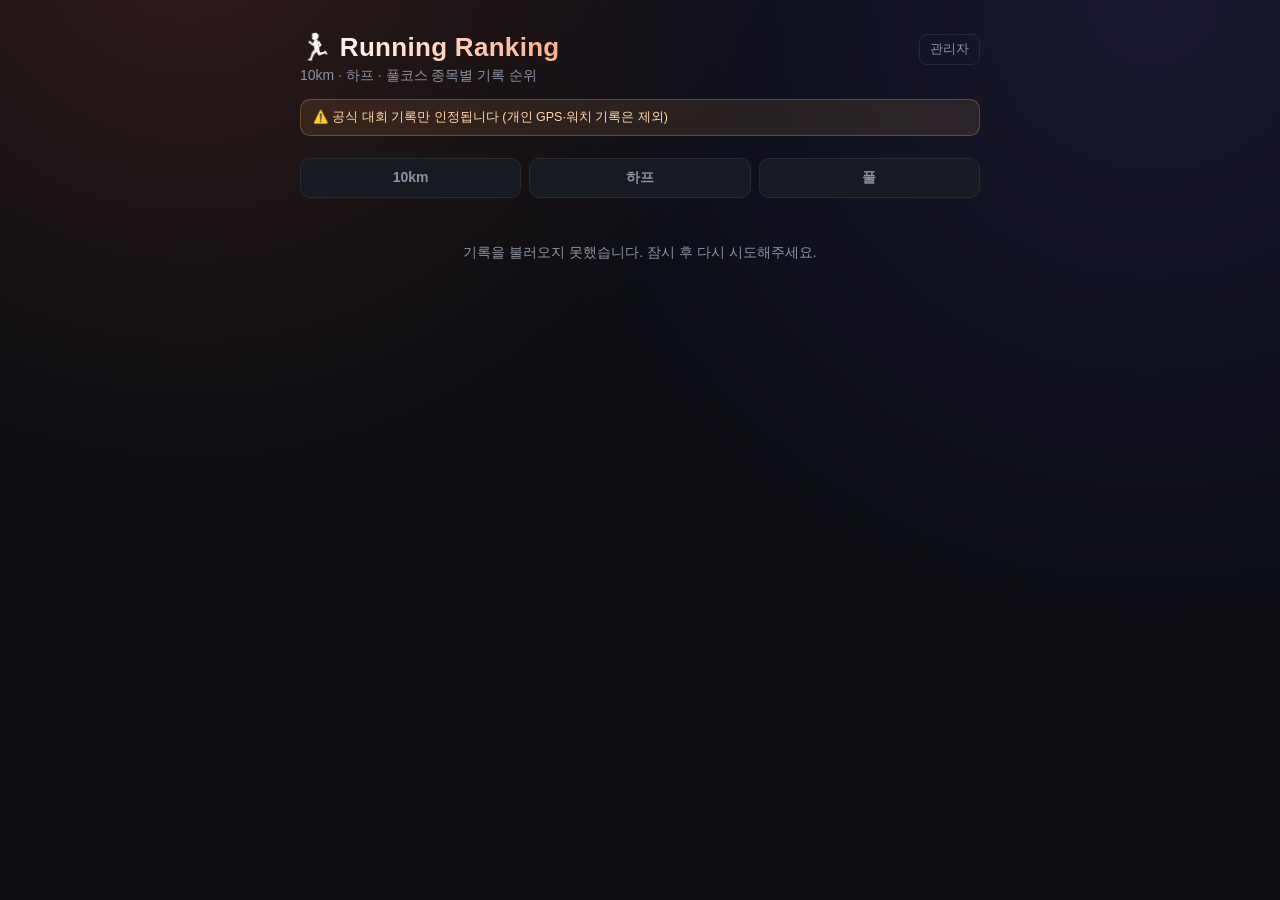
==== index.html @ 05c3b7bf "Add files via upload" ====
<!doctype html>
<html lang="ko">
<head>
<meta charset="UTF-8">
<meta name="viewport" content="width=device-width, initial-scale=1.0">
<title>Running Ranking</title>
<link rel="stylesheet" href="style.css">
</head>
<body>
<div class="wrap">
  <header>
    <div class="title-row">
      <h1>🏃 Running Ranking</h1>
      <a class="admin-link" href="admin.html">관리자</a>
    </div>
    <p class="sub">10km · 하프 · 풀코스 종목별 기록 순위</p>
    <div class="notice">⚠️ 공식 대회 기록만 인정됩니다 (개인 GPS·워치 기록은 제외)</div>
  </header>

  <div class="tabs" id="tabs"></div>
  <div class="list" id="list"></div>
</div>

<script src="config.js"></script>
<script src="theme.js"></script>
<script>
  const EVENTS = Object.keys(DISTANCES_KM);
  const tabsEl = document.getElementById("tabs");
  const listEl = document.getElementById("list");
  let RECORDS = { "10km": [], "하프": [], "풀": [] };
  let currentEvent = EVENTS[0];

  function timeToSeconds(t) {
    const parts = String(t).split(":").map(Number);
    while (parts.length < 3) parts.unshift(0);
    const [h, m, s] = parts;
    return h * 3600 + m * 60 + s;
  }

  function formatPace(totalSeconds, distanceKm) {
    const secPerKm = totalSeconds / distanceKm;
    const m = Math.floor(secPerKm / 60);
    const s = Math.round(secPerKm % 60);
    return `${m}:${String(s).padStart(2, "0")}/km`;
  }

  const RANK_DECOR = {
    1: { badge: "👑" },
    2: { badge: "🥈" },
    3: { badge: "🥉" },
  };

  function render(event) {
    currentEvent = event;
    tabsEl.querySelectorAll(".tab").forEach(el => {
      el.classList.toggle("active", el.dataset.event === event);
    });

    const distanceKm = DISTANCES_KM[event];
    const records = [...(RECORDS[event] || [])].sort(
      (a, b) => timeToSeconds(a.time) - timeToSeconds(b.time)
    );

    if (records.length === 0) {
      listEl.innerHTML = '<div class="empty">아직 등록된 기록이 없습니다.</div>';
      return;
    }

    listEl.innerHTML = records.map((r, i) => {
      const rank = i + 1;
      const seconds = timeToSeconds(r.time);
      const pace = formatPace(seconds, distanceKm);
      const icon = r.icon || DEFAULT_ICON;
      const meta = [r.race, r.date].filter(Boolean).join(" · ");
      const decor = RANK_DECOR[rank];
      const topClass = rank <= 3 ? ` top top${rank}` : "";
      const photoUrl = r.photo && /^https?:\/\//.test(r.photo) ? r.photo : "";
      const photoVar = photoUrl ? `url('${photoUrl.replace(/'/g, "%27")}')` : "none";
      const photoPosX = photoUrl && r.photoPosition !== "" && !isNaN(r.photoPosition) ? `${r.photoPosition}%` : "100%";
      const photoPosY = photoUrl && r.photoPositionY !== "" && !isNaN(r.photoPositionY) ? `${r.photoPositionY}%` : "50%";

      return `
        <div class="row${topClass}" style="--row-photo:${photoVar}; --row-photo-pos-x:${photoPosX}; --row-photo-pos-y:${photoPosY}">
          <div class="rank-badge">${decor ? decor.badge : rank}</div>
          <div class="who">
            <div class="name">${r.name}</div>
            <div class="meta">${icon} ${meta || "기록"}</div>
          </div>
          <div class="score">
            <div class="time">${r.time}</div>
            <div class="pace">${pace}</div>
          </div>
        </div>
      `;
    }).join("");
  }

  tabsEl.innerHTML = EVENTS.map(
    e => `<div class="tab" data-event="${e}">${e}</div>`
  ).join("");

  tabsEl.querySelectorAll(".tab").forEach(el => {
    el.addEventListener("click", () => render(el.dataset.event));
  });

  async function loadRecords() {
    if (!API_URL || API_URL.includes("PASTE_YOUR_WEB_APP_URL_HERE")) {
      listEl.innerHTML = '<div class="empty">config.js에 API_URL이 아직 설정되지 않았습니다.</div>';
      return;
    }
    listEl.innerHTML = '<div class="empty">불러오는 중…</div>';
    try {
      const res = await fetch(API_URL);
      const data = await res.json();
      if (!data.ok) throw new Error(data.error || "load_failed");

      RECORDS = { "10km": [], "하프": [], "풀": [] };
      data.records.forEach(r => {
        if (!RECORDS[r.event]) RECORDS[r.event] = [];
        RECORDS[r.event].push(r);
      });

      // 기록이 가장 많이 등록된 종목을 먼저 보여줍니다.
      const busiestEvent = EVENTS.reduce((best, e) =>
        RECORDS[e].length > RECORDS[best].length ? e : best
      , EVENTS[0]);

      render(busiestEvent);
    } catch (err) {
      listEl.innerHTML = '<div class="empty">기록을 불러오지 못했습니다. 잠시 후 다시 시도해주세요.</div>';
    }
  }

  loadRecords();
</script>
</body>
</html>
---- style.css ----
:root {
  --bg: #0b0d12;
  --card: #171a21;
  --border: #262a33;
  --text: #eaecef;
  --muted: #8b92a3;
  --accent: #ff6b3d;
  --gold: #ffd166;
  --gold-deep: #b8860b;
  --silver: #d7dee8;
  --silver-deep: #8a93a3;
  --bronze: #e0a06a;
  --bronze-deep: #9c5a2e;
}

* { box-sizing: border-box; }

body {
  margin: 0;
  font-family: -apple-system, BlinkMacSystemFont, "Pretendard", "Apple SD Gothic Neo", sans-serif;
  background:
    radial-gradient(circle at 15% -10%, rgba(255, 107, 61, 0.15), transparent 40%),
    radial-gradient(circle at 90% 0%, rgba(120, 100, 255, 0.12), transparent 45%),
    var(--bg);
  color: var(--text);
  min-height: 100vh;
}

.wrap {
  max-width: 720px;
  margin: 0 auto;
  padding: 32px 20px 80px;
}

.title-row {
  display: flex;
  align-items: center;
  justify-content: space-between;
  gap: 12px;
}

header h1 {
  font-size: 26px;
  margin: 0 0 4px;
  letter-spacing: 0.3px;
  background: linear-gradient(90deg, #ffffff, #ffb08a);
  -webkit-background-clip: text;
  background-clip: text;
  -webkit-text-fill-color: transparent;
  width: fit-content;
}

.admin-link {
  font-size: 12.5px;
  color: var(--muted);
  text-decoration: none;
  border: 1px solid var(--border);
  border-radius: 8px;
  padding: 6px 10px;
  white-space: nowrap;
}

.admin-link:hover { color: var(--text); }

header .sub {
  margin: 0 0 14px;
  color: var(--muted);
  font-size: 14px;
}

.notice {
  font-size: 12.5px;
  color: #ffd8a8;
  background: rgba(255, 176, 92, 0.1);
  border: 1px solid rgba(255, 176, 92, 0.28);
  border-radius: 10px;
  padding: 9px 12px;
  margin-bottom: 22px;
}

.tabs {
  display: flex;
  gap: 8px;
  margin-bottom: 22px;
}

.tab {
  flex: 1;
  padding: 10px 0;
  text-align: center;
  border-radius: 10px;
  background: var(--card);
  border: 1px solid var(--border);
  color: var(--muted);
  font-size: 14px;
  font-weight: 600;
  cursor: pointer;
  transition: transform 0.15s ease;
}

.tab:hover { transform: translateY(-1px); }

.tab.active {
  background: linear-gradient(135deg, var(--accent), #ff9364);
  color: #1a1005;
  border-color: transparent;
  box-shadow: 0 6px 18px rgba(255, 107, 61, 0.35);
}

.list {
  display: flex;
  flex-direction: column;
  gap: 10px;
}

.row {
  position: relative;
  overflow: hidden;
  display: grid;
  grid-template-columns: 40px 1fr auto;
  align-items: center;
  gap: 12px;
  border: 1px solid var(--border);
  border-radius: 14px;
  padding: 14px 16px 14px 20px;
  background:
    linear-gradient(90deg, var(--card) 38%, rgba(23, 26, 33, 0.55) 75%, rgba(23, 26, 33, 0.2) 100%),
    var(--row-photo, none) var(--row-photo-pos-x, 100%) var(--row-photo-pos-y, 50%) / cover no-repeat,
    var(--card);
}

.rank-badge {
  font-weight: 700;
  font-size: 15px;
  color: var(--muted);
  text-align: center;
}

.who .name {
  font-size: 15px;
  font-weight: 600;
}

.who .meta {
  font-size: 12px;
  color: var(--muted);
  margin-top: 2px;
}

.score {
  text-align: right;
}

.score .time {
  font-variant-numeric: tabular-nums;
  font-size: 17px;
  font-weight: 700;
}

.score .pace {
  font-variant-numeric: tabular-nums;
  font-size: 11.5px;
  color: var(--muted);
  margin-top: 2px;
}

/* ---- Top 3 flair ---- */

.row.top {
  grid-template-columns: 52px 1fr auto;
  padding: 18px 20px 18px 24px;
  border-width: 1.5px;
}

.row.top .rank-badge {
  font-size: 26px;
  filter: drop-shadow(0 2px 6px rgba(0, 0, 0, 0.4));
}

.row.top .who .name {
  font-size: 17.5px;
  font-weight: 800;
}

.row.top .score .time {
  font-size: 19px;
}

.row.top1 {
  background:
    linear-gradient(120deg, rgba(255, 209, 102, 0.22), rgba(23, 26, 33, 0.55) 45%, rgba(23, 26, 33, 0.88) 72%),
    var(--row-photo, none) var(--row-photo-pos-x, 100%) var(--row-photo-pos-y, 50%) / cover no-repeat,
    var(--card);
  border-color: var(--gold-deep);
  box-shadow: 0 8px 28px rgba(255, 209, 102, 0.18), inset 0 0 0 1px rgba(255, 209, 102, 0.12);
}

.row.top::after {
  content: "";
  position: absolute;
  inset: 0;
  background: linear-gradient(115deg, transparent 40%, rgba(255, 255, 255, 0.12) 50%, transparent 60%);
  background-size: 220% 100%;
  animation: shimmer 3.2s ease-in-out infinite;
  pointer-events: none;
}

.row.top2::after { animation-delay: 0.3s; }
.row.top3::after { animation-delay: 0.6s; }

@keyframes shimmer {
  0% { background-position: 140% 0; }
  60%, 100% { background-position: -40% 0; }
}

.row.top1 .name { color: var(--gold); }

.row.top2 {
  background:
    linear-gradient(120deg, rgba(215, 222, 232, 0.18), rgba(23, 26, 33, 0.55) 45%, rgba(23, 26, 33, 0.88) 72%),
    var(--row-photo, none) var(--row-photo-pos-x, 100%) var(--row-photo-pos-y, 50%) / cover no-repeat,
    var(--card);
  border-color: var(--silver-deep);
  box-shadow: 0 6px 20px rgba(215, 222, 232, 0.1);
}

.row.top2 .name { color: var(--silver); }

.row.top3 {
  background:
    linear-gradient(120deg, rgba(224, 160, 106, 0.2), rgba(23, 26, 33, 0.55) 45%, rgba(23, 26, 33, 0.88) 72%),
    var(--row-photo, none) var(--row-photo-pos-x, 100%) var(--row-photo-pos-y, 50%) / cover no-repeat,
    var(--card);
  border-color: var(--bronze-deep);
  box-shadow: 0 6px 20px rgba(224, 160, 106, 0.12);
}

.row.top3 .name { color: var(--bronze); }

.empty {
  color: var(--muted);
  font-size: 14px;
  padding: 24px 0;
  text-align: center;
}

/* ---- Admin page ---- */

.panel {
  background: var(--card);
  border: 1px solid var(--border);
  border-radius: 14px;
  padding: 20px;
}

.form {
  display: flex;
  flex-direction: column;
  gap: 14px;
  margin-bottom: 28px;
}

.field {
  display: flex;
  flex-direction: column;
  gap: 6px;
  font-size: 13px;
  color: var(--muted);
}

.field input,
.field select {
  background: #0f1218;
  border: 1px solid var(--border);
  border-radius: 8px;
  padding: 10px 12px;
  color: var(--text);
  font-size: 14px;
  font-family: inherit;
}

.field input:focus,
.field select:focus {
  outline: none;
  border-color: var(--accent);
}

.btn {
  background: linear-gradient(135deg, var(--accent), #ff9364);
  color: #1a1005;
  border: none;
  border-radius: 10px;
  padding: 11px 16px;
  font-size: 14px;
  font-weight: 700;
  cursor: pointer;
}

.btn:hover { filter: brightness(1.05); }

.error {
  color: #ff8a8a;
  font-size: 12.5px;
  min-height: 16px;
}

.section-title {
  font-size: 15px;
  color: var(--muted);
  margin: 0 0 12px;
}

.admin-row {
  grid-template-columns: 1fr auto auto;
}

.admin-row .tag {
  font-size: 11px;
  color: var(--muted);
  border: 1px solid var(--border);
  border-radius: 6px;
  padding: 1px 6px;
  margin-left: 6px;
  font-weight: 500;
}

.btn-del {
  background: transparent;
  border: 1px solid rgba(255, 138, 138, 0.35);
  color: #ff8a8a;
  border-radius: 8px;
  padding: 8px 12px;
  font-size: 12.5px;
  cursor: pointer;
}

.btn-del:hover { background: rgba(255, 138, 138, 0.1); }

.btn-edit {
  background: transparent;
  border: 1px solid var(--border);
  color: var(--muted);
  border-radius: 8px;
  padding: 8px 12px;
  font-size: 12.5px;
  cursor: pointer;
}

.btn-edit:hover { color: var(--text); border-color: var(--accent); }

.admin-row-actions {
  display: flex;
  gap: 6px;
}

.hint {
  font-size: 11.5px;
  color: var(--muted);
  margin: -6px 0 2px;
}

.hint code {
  background: #0f1218;
  border: 1px solid var(--border);
  border-radius: 4px;
  padding: 1px 5px;
  font-size: 11px;
}

.picker-row {
  display: flex;
  flex-wrap: wrap;
  gap: 6px;
}

.icon-btn {
  width: 34px;
  height: 34px;
  display: flex;
  align-items: center;
  justify-content: center;
  font-size: 16px;
  background: #0f1218;
  border: 1px solid var(--border);
  border-radius: 8px;
  cursor: pointer;
}

.icon-btn:hover { border-color: var(--accent); }
.icon-btn.selected { border-color: var(--accent); box-shadow: 0 0 0 1px var(--accent); }

.photo-upload input[type="file"] {
  background: #0f1218;
  border: 1px solid var(--border);
  border-radius: 8px;
  padding: 9px 10px;
  color: var(--muted);
  font-size: 13px;
  font-family: inherit;
}

.photo-preview-wrap {
  display: flex;
  flex-direction: column;
  gap: 8px;
  margin-top: 6px;
}

.crop-stage {
  position: relative;
  width: 100%;
  max-width: 420px;
  height: 84px;
  overflow: hidden;
  border-radius: 10px;
  border: 1px solid var(--border);
  background: var(--card);
  cursor: grab;
  touch-action: none;
}

.crop-stage.dragging { cursor: grabbing; }

.crop-stage img {
  position: absolute;
  top: 0;
  left: 0;
  user-select: none;
  -webkit-user-drag: none;
  pointer-events: none;
}

.crop-fade {
  position: absolute;
  inset: 0;
  pointer-events: none;
  background: linear-gradient(90deg, var(--card) 38%, rgba(23, 26, 33, 0.55) 75%, rgba(23, 26, 33, 0.2) 100%);
}

.photo-preset-btn {
  width: 56px;
  height: 36px;
  padding: 0;
  border-radius: 6px;
  border: 1px solid var(--border);
  overflow: hidden;
  cursor: pointer;
  background: #0f1218;
}

.photo-preset-btn:hover { border-color: var(--accent); }

.photo-preset-btn img {
  width: 100%;
  height: 100%;
  object-fit: cover;
  display: block;
}

.form-row {
  display: flex;
  gap: 14px;
}

.form-row .field { flex: 1; }

.form-actions {
  display: flex;
  gap: 10px;
}

.btn-secondary {
  background: transparent;
  border: 1px solid var(--border);
  color: var(--muted);
  border-radius: 10px;
  padding: 11px 16px;
  font-size: 14px;
  cursor: pointer;
}

.btn-secondary:hover { color: var(--text); }
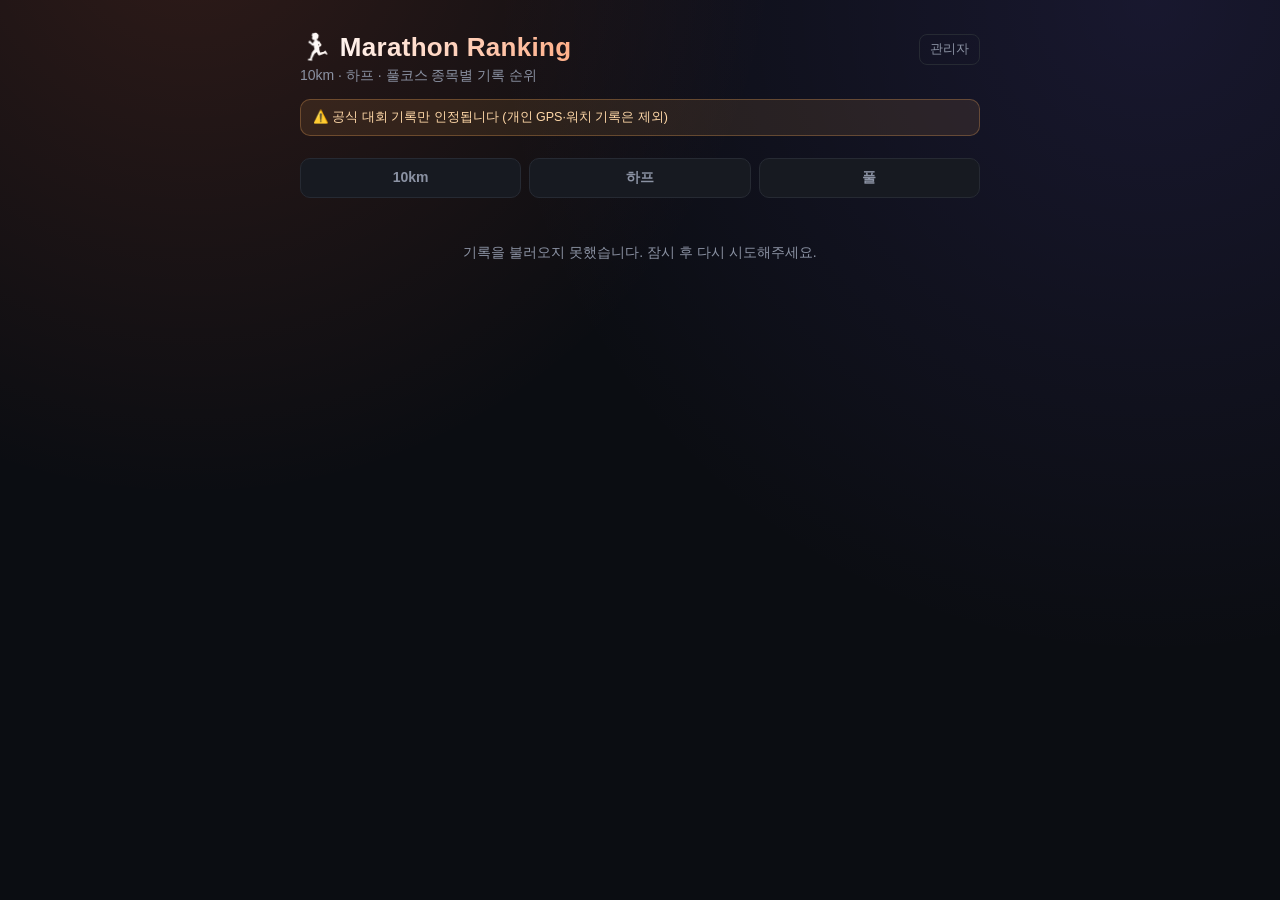
==== commit 74970625: "Update index.html" ====
--- a/index.html
+++ b/index.html
@@ -3,14 +3,14 @@
 <head>
 <meta charset="UTF-8">
 <meta name="viewport" content="width=device-width, initial-scale=1.0">
-<title>Running Ranking</title>
+<title>Marathon Ranking</title>
 <link rel="stylesheet" href="style.css">
 </head>
 <body>
 <div class="wrap">
   <header>
     <div class="title-row">
-      <h1>🏃 Running Ranking</h1>
+      <h1>🏃 Marathon Ranking</h1>
       <a class="admin-link" href="admin.html">관리자</a>
     </div>
     <p class="sub">10km · 하프 · 풀코스 종목별 기록 순위</p>
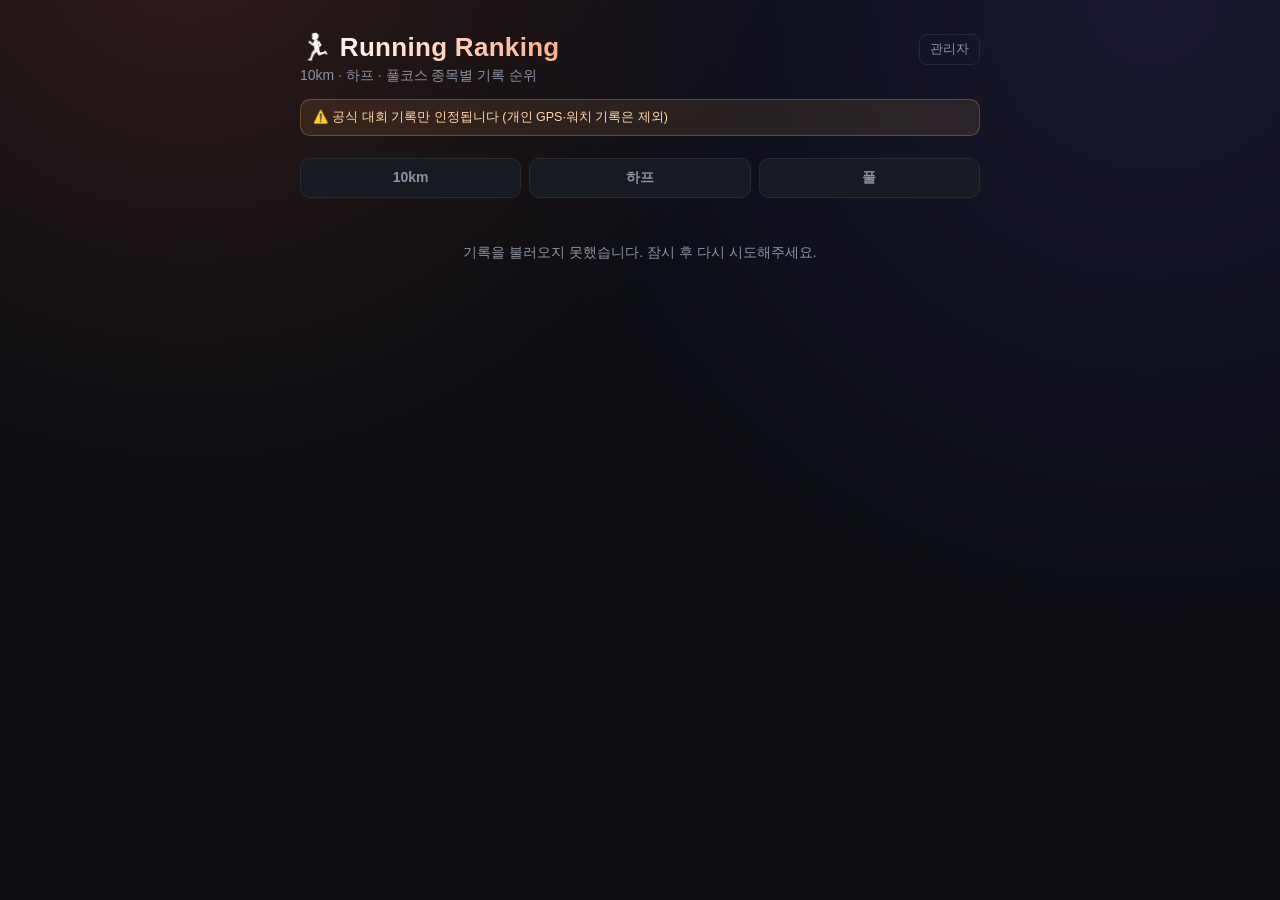
==== commit ede2cc9d: "Add files via upload" ====
--- a/index.html
+++ b/index.html
@@ -3,14 +3,14 @@
 <head>
 <meta charset="UTF-8">
 <meta name="viewport" content="width=device-width, initial-scale=1.0">
-<title>Marathon Ranking</title>
+<title>Running Ranking</title>
 <link rel="stylesheet" href="style.css">
 </head>
 <body>
 <div class="wrap">
   <header>
     <div class="title-row">
-      <h1>🏃 Marathon Ranking</h1>
+      <h1>🏃 Running Ranking</h1>
       <a class="admin-link" href="admin.html">관리자</a>
     </div>
     <p class="sub">10km · 하프 · 풀코스 종목별 기록 순위</p>
@@ -29,6 +29,10 @@
   const listEl = document.getElementById("list");
   let RECORDS = { "10km": [], "하프": [], "풀": [] };
   let currentEvent = EVENTS[0];
+  let hasUserSelectedEvent = false;
+
+  // 두 번째 방문부터는 직전 랭킹을 즉시 띄우기 위한 브라우저 캐시입니다.
+  const LOCAL_CACHE_KEY = "running-ranking-records-v2";
 
   function timeToSeconds(t) {
     const parts = String(t).split(":").map(Number);
@@ -44,11 +48,33 @@
     return `${m}:${String(s).padStart(2, "0")}/km`;
   }
 
+  function escapeHtml(value) {
+    return String(value ?? "")
+      .replace(/&/g, "&amp;")
+      .replace(/</g, "&lt;")
+      .replace(/>/g, "&gt;")
+      .replace(/"/g, "&quot;")
+      .replace(/'/g, "&#039;");
+  }
+
   const RANK_DECOR = {
-    1: { badge: "👑" },
+    1: { badge: "🥇" },
     2: { badge: "🥈" },
     3: { badge: "🥉" },
   };
+
+  function renderTabs() {
+    tabsEl.innerHTML = EVENTS.map(
+      e => `<div class="tab" data-event="${e}">${e}</div>`
+    ).join("");
+
+    tabsEl.querySelectorAll(".tab").forEach(el => {
+      el.addEventListener("click", () => {
+        hasUserSelectedEvent = true;
+        render(el.dataset.event);
+      });
+    });
+  }
 
   function render(event) {
     currentEvent = event;
@@ -70,24 +96,30 @@
       const rank = i + 1;
       const seconds = timeToSeconds(r.time);
       const pace = formatPace(seconds, distanceKm);
-      const icon = r.icon || DEFAULT_ICON;
-      const meta = [r.race, r.date].filter(Boolean).join(" · ");
-      const decor = RANK_DECOR[rank];
+      const icon = escapeHtml(r.icon || DEFAULT_ICON);
+      const meta = [r.race, r.date].filter(Boolean).map(escapeHtml).join(" · ");
       const topClass = rank <= 3 ? ` top top${rank}` : "";
+      const badge = RANK_DECOR[rank] ? RANK_DECOR[rank].badge : rank;
       const photoUrl = r.photo && /^https?:\/\//.test(r.photo) ? r.photo : "";
       const photoVar = photoUrl ? `url('${photoUrl.replace(/'/g, "%27")}')` : "none";
       const photoPosX = photoUrl && r.photoPosition !== "" && !isNaN(r.photoPosition) ? `${r.photoPosition}%` : "100%";
       const photoPosY = photoUrl && r.photoPositionY !== "" && !isNaN(r.photoPositionY) ? `${r.photoPositionY}%` : "50%";
 
+      const newUntilMs = r.newUntil ? Date.parse(r.newUntil) : NaN;
+      const isNew = Number.isFinite(newUntilMs) && Date.now() < newUntilMs;
+      const newBadge = isNew
+        ? '<span class="new-badge" title="최근 기록 갱신">NEW</span>'
+        : "";
+
       return `
         <div class="row${topClass}" style="--row-photo:${photoVar}; --row-photo-pos-x:${photoPosX}; --row-photo-pos-y:${photoPosY}">
-          <div class="rank-badge">${decor ? decor.badge : rank}</div>
+          <div class="rank-badge">${badge}</div>
           <div class="who">
-            <div class="name">${r.name}</div>
+            <div class="name">${escapeHtml(r.name)}${newBadge}</div>
             <div class="meta">${icon} ${meta || "기록"}</div>
           </div>
           <div class="score">
-            <div class="time">${r.time}</div>
+            <div class="time">${escapeHtml(r.time)}</div>
             <div class="pace">${pace}</div>
           </div>
         </div>
@@ -95,43 +127,89 @@
     }).join("");
   }
 
-  tabsEl.innerHTML = EVENTS.map(
-    e => `<div class="tab" data-event="${e}">${e}</div>`
-  ).join("");
-
-  tabsEl.querySelectorAll(".tab").forEach(el => {
-    el.addEventListener("click", () => render(el.dataset.event));
-  });
-
-  async function loadRecords() {
+  function groupRecords(records) {
+    const grouped = { "10km": [], "하프": [], "풀": [] };
+    (records || []).forEach(r => {
+      if (!grouped[r.event]) grouped[r.event] = [];
+      grouped[r.event].push(r);
+    });
+    return grouped;
+  }
+
+  function getBusiestEvent() {
+    return EVENTS.reduce((best, e) =>
+      RECORDS[e].length > RECORDS[best].length ? e : best
+    , EVENTS[0]);
+  }
+
+  function readLocalCache() {
+    try {
+      const raw = localStorage.getItem(LOCAL_CACHE_KEY);
+      if (!raw) return null;
+      const parsed = JSON.parse(raw);
+      return Array.isArray(parsed.records) ? parsed.records : null;
+    } catch {
+      return null;
+    }
+  }
+
+  function writeLocalCache(records) {
+    try {
+      localStorage.setItem(LOCAL_CACHE_KEY, JSON.stringify({
+        savedAt: Date.now(),
+        records
+      }));
+    } catch {
+      // 브라우저 저장 공간이 막혀 있어도 사이트 자체는 정상 동작합니다.
+    }
+  }
+
+  function applyRecords(records, { keepCurrentEvent = false } = {}) {
+    RECORDS = groupRecords(records);
+    const eventToRender = keepCurrentEvent && EVENTS.includes(currentEvent)
+      ? currentEvent
+      : getBusiestEvent();
+    render(eventToRender);
+  }
+
+  async function loadRecords({ hasCachedScreen = false } = {}) {
     if (!API_URL || API_URL.includes("PASTE_YOUR_WEB_APP_URL_HERE")) {
       listEl.innerHTML = '<div class="empty">config.js에 API_URL이 아직 설정되지 않았습니다.</div>';
       return;
     }
-    listEl.innerHTML = '<div class="empty">불러오는 중…</div>';
+
+    if (!hasCachedScreen) {
+      listEl.innerHTML = '<div class="empty">불러오는 중…</div>';
+    }
+
     try {
-      const res = await fetch(API_URL);
+      // 뒤에서는 항상 최신 API 응답을 확인합니다.
+      const res = await fetch(API_URL, { cache: "no-store" });
       const data = await res.json();
       if (!data.ok) throw new Error(data.error || "load_failed");
 
-      RECORDS = { "10km": [], "하프": [], "풀": [] };
-      data.records.forEach(r => {
-        if (!RECORDS[r.event]) RECORDS[r.event] = [];
-        RECORDS[r.event].push(r);
+      writeLocalCache(data.records);
+      applyRecords(data.records, {
+        keepCurrentEvent: hasUserSelectedEvent
       });
-
-      // 기록이 가장 많이 등록된 종목을 먼저 보여줍니다.
-      const busiestEvent = EVENTS.reduce((best, e) =>
-        RECORDS[e].length > RECORDS[best].length ? e : best
-      , EVENTS[0]);
-
-      render(busiestEvent);
     } catch (err) {
-      listEl.innerHTML = '<div class="empty">기록을 불러오지 못했습니다. 잠시 후 다시 시도해주세요.</div>';
-    }
-  }
-
-  loadRecords();
+      // 직전 랭킹이 이미 화면에 있다면 네트워크 오류가 나도 그 화면을 유지합니다.
+      if (!hasCachedScreen) {
+        listEl.innerHTML = '<div class="empty">기록을 불러오지 못했습니다. 잠시 후 다시 시도해주세요.</div>';
+      }
+    }
+  }
+
+  renderTabs();
+
+  // 이전에 방문한 브라우저라면 직전 랭킹을 먼저 즉시 표시합니다.
+  const cachedRecords = readLocalCache();
+  if (cachedRecords) {
+    applyRecords(cachedRecords);
+  }
+
+  // 동시에 서버의 최신 기록을 뒤에서 가져와 화면과 브라우저 캐시를 갱신합니다.
+  loadRecords({ hasCachedScreen: !!cachedRecords });
 </script>
 </body>
 </html>
--- a/style.css
+++ b/style.css
@@ -480,3 +480,56 @@
 }
 
 .btn-secondary:hover { color: var(--text); }
+
+/* ---- Recent PB / record update badge ---- */
+
+.new-badge {
+  display: inline-block;
+  margin-left: 7px;
+  padding: 2px 6px;
+  border: 1px solid rgba(255, 209, 102, 0.55);
+  border-radius: 6px;
+  background: linear-gradient(
+    110deg,
+    #ff6b3d 0%,
+    #ff9364 30%,
+    #ffd166 50%,
+    #ff9364 70%,
+    #ff6b3d 100%
+  );
+  background-size: 220% 100%;
+  color: #fff7d6;
+  font-size: 9px;
+  font-weight: 800;
+  line-height: 1.2;
+  letter-spacing: 0.6px;
+  vertical-align: 2px;
+  box-shadow:
+    0 0 6px rgba(255, 107, 61, 0.28),
+    0 0 10px rgba(255, 209, 102, 0.16);
+  animation:
+    newBadgeShimmer 1.8s linear infinite,
+    newBadgeGlow 1.4s ease-in-out infinite alternate;
+}
+
+@keyframes newBadgeShimmer {
+  from { background-position: 120% 0; }
+  to   { background-position: -120% 0; }
+}
+
+@keyframes newBadgeGlow {
+  from {
+    box-shadow: 0 0 4px rgba(255, 107, 61, 0.22);
+  }
+  to {
+    box-shadow:
+      0 0 8px rgba(255, 107, 61, 0.55),
+      0 0 13px rgba(255, 209, 102, 0.24);
+  }
+}
+
+@media (prefers-reduced-motion: reduce) {
+  .new-badge {
+    animation: none;
+  }
+}
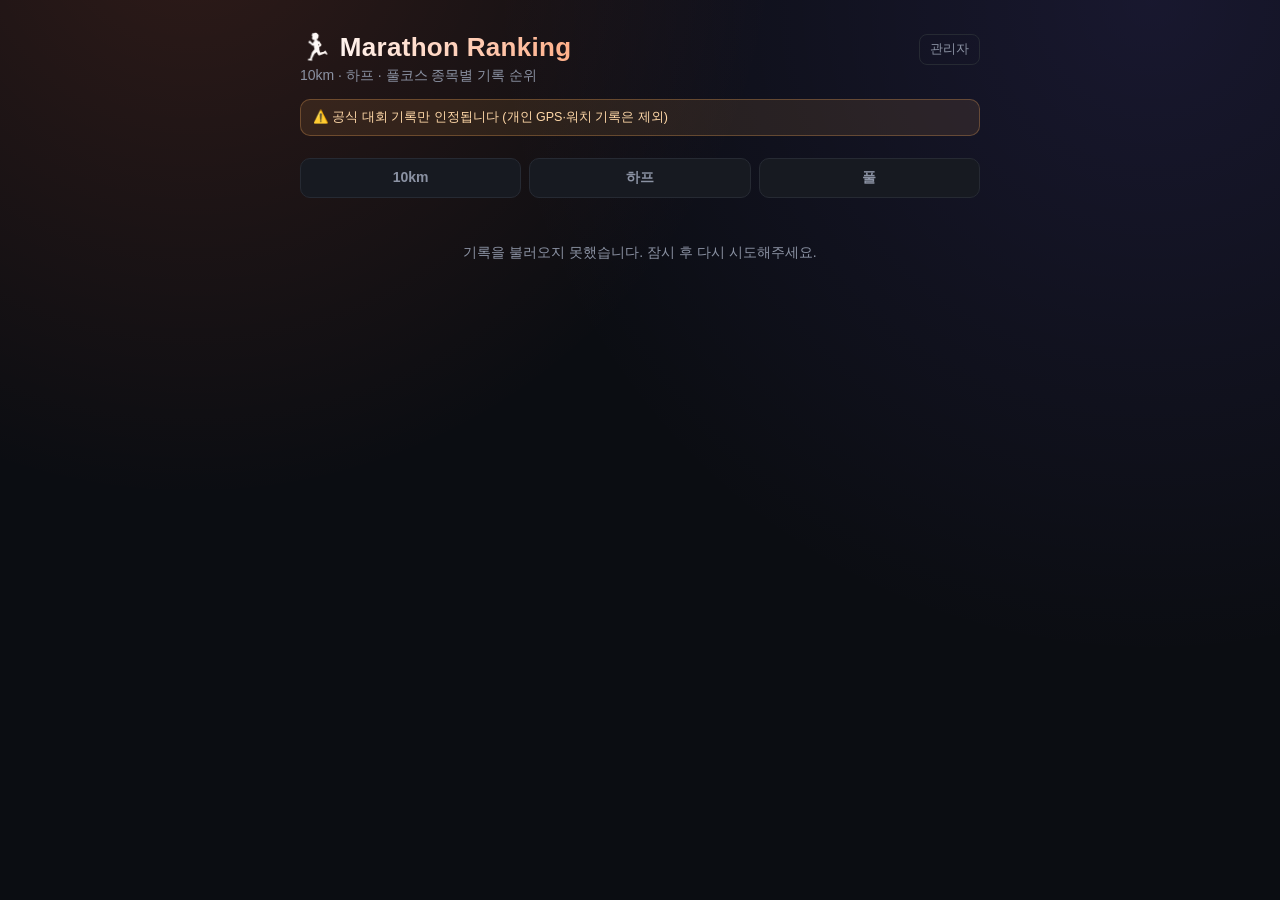
==== commit 06eab627: "Update index.html" ====
--- a/index.html
+++ b/index.html
@@ -3,14 +3,14 @@
 <head>
 <meta charset="UTF-8">
 <meta name="viewport" content="width=device-width, initial-scale=1.0">
-<title>Running Ranking</title>
+<title>Marathon Ranking</title>
 <link rel="stylesheet" href="style.css">
 </head>
 <body>
 <div class="wrap">
   <header>
     <div class="title-row">
-      <h1>🏃 Running Ranking</h1>
+      <h1>🏃 Marathon Ranking</h1>
       <a class="admin-link" href="admin.html">관리자</a>
     </div>
     <p class="sub">10km · 하프 · 풀코스 종목별 기록 순위</p>
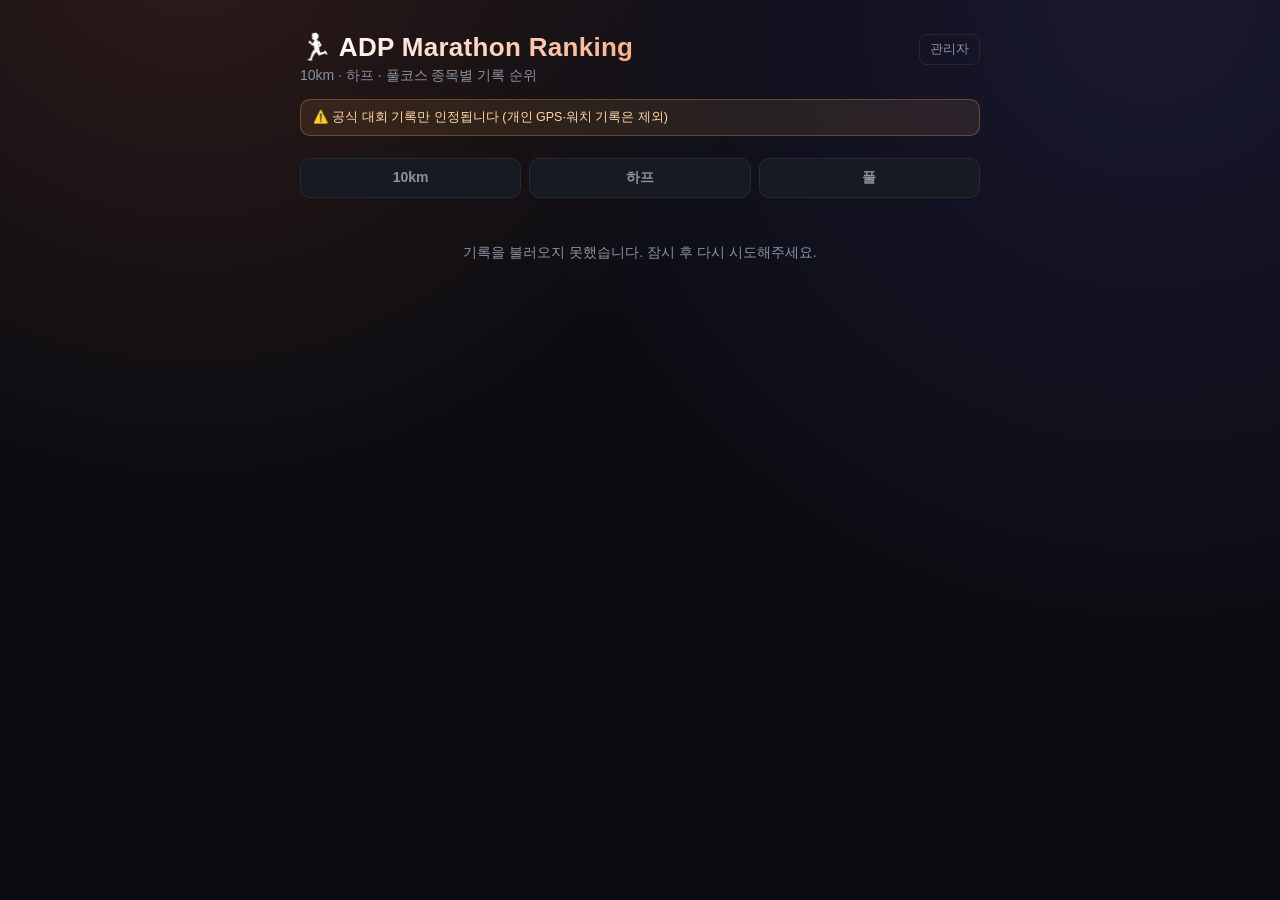
==== commit 34f3743a: "Update index.html" ====
--- a/index.html
+++ b/index.html
@@ -3,14 +3,14 @@
 <head>
 <meta charset="UTF-8">
 <meta name="viewport" content="width=device-width, initial-scale=1.0">
-<title>Marathon Ranking</title>
+<title>ADP Marathon Ranking</title>
 <link rel="stylesheet" href="style.css">
 </head>
 <body>
 <div class="wrap">
   <header>
     <div class="title-row">
-      <h1>🏃 Marathon Ranking</h1>
+      <h1>🏃 ADP Marathon Ranking</h1>
       <a class="admin-link" href="admin.html">관리자</a>
     </div>
     <p class="sub">10km · 하프 · 풀코스 종목별 기록 순위</p>
@@ -108,7 +108,7 @@
       const newUntilMs = r.newUntil ? Date.parse(r.newUntil) : NaN;
       const isNew = Number.isFinite(newUntilMs) && Date.now() < newUntilMs;
       const newBadge = isNew
-        ? '<span class="new-badge" title="최근 기록 갱신">NEW</span>'
+        ? '<span class="new-badge" title="최근 기록 갱신">New Record</span>'
         : "";
 
       return `
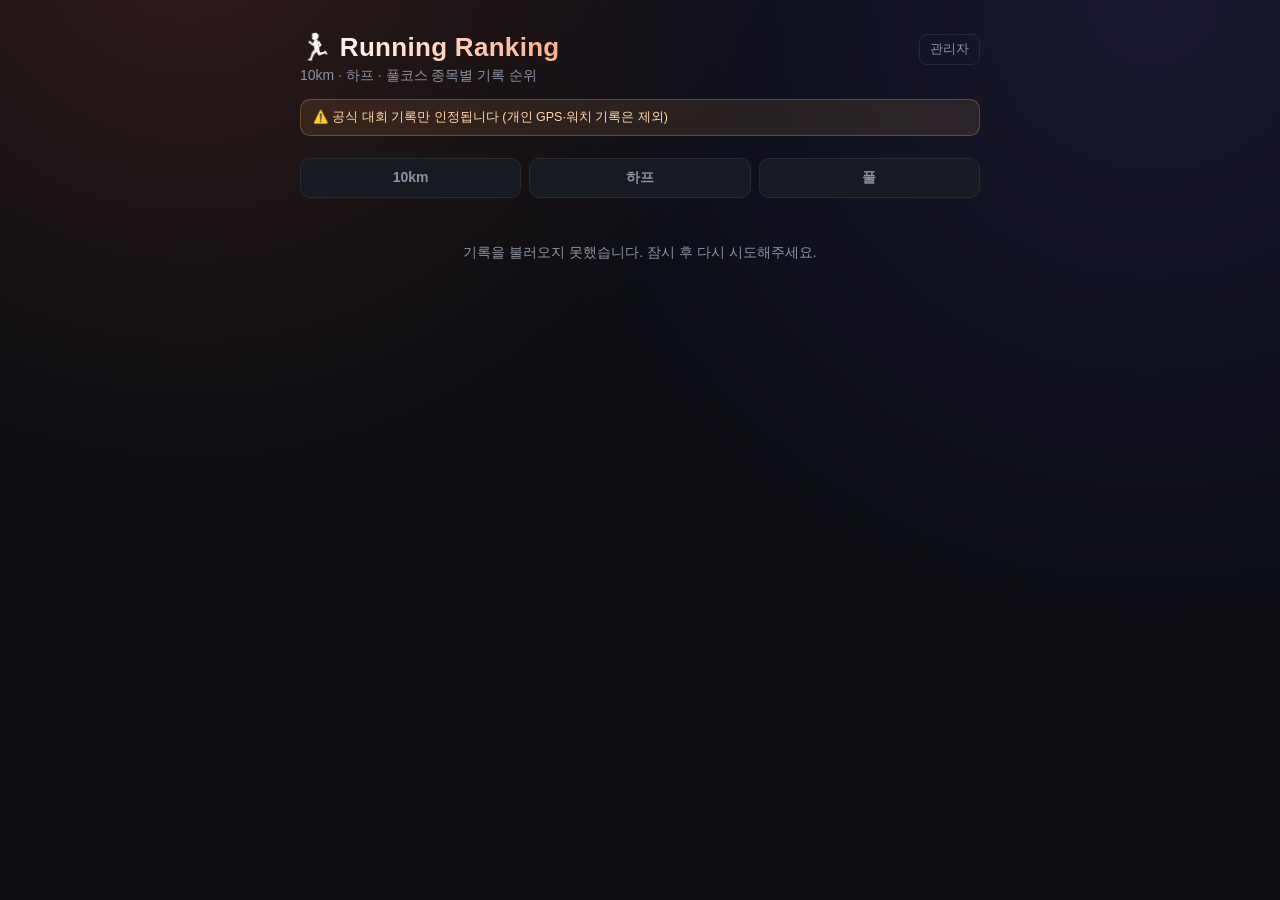
==== commit 707bcd17: "Add files via upload" ====
--- a/index.html
+++ b/index.html
@@ -3,14 +3,14 @@
 <head>
 <meta charset="UTF-8">
 <meta name="viewport" content="width=device-width, initial-scale=1.0">
-<title>ADP Marathon Ranking</title>
+<title>Running Ranking</title>
 <link rel="stylesheet" href="style.css">
 </head>
 <body>
 <div class="wrap">
   <header>
     <div class="title-row">
-      <h1>🏃 ADP Marathon Ranking</h1>
+      <h1>🏃 Running Ranking</h1>
       <a class="admin-link" href="admin.html">관리자</a>
     </div>
     <p class="sub">10km · 하프 · 풀코스 종목별 기록 순위</p>
@@ -32,7 +32,7 @@
   let hasUserSelectedEvent = false;
 
   // 두 번째 방문부터는 직전 랭킹을 즉시 띄우기 위한 브라우저 캐시입니다.
-  const LOCAL_CACHE_KEY = "running-ranking-records-v2";
+  const LOCAL_CACHE_KEY = "running-ranking-records-v3";
 
   function timeToSeconds(t) {
     const parts = String(t).split(":").map(Number);
@@ -106,16 +106,23 @@
       const photoPosY = photoUrl && r.photoPositionY !== "" && !isNaN(r.photoPositionY) ? `${r.photoPositionY}%` : "50%";
 
       const newUntilMs = r.newUntil ? Date.parse(r.newUntil) : NaN;
-      const isNew = Number.isFinite(newUntilMs) && Date.now() < newUntilMs;
-      const newBadge = isNew
-        ? '<span class="new-badge" title="최근 기록 갱신">New Record</span>'
-        : "";
+      const isNewRecord = Number.isFinite(newUntilMs) && Date.now() < newUntilMs;
+
+      const newEntryUntilMs = r.newEntryUntil ? Date.parse(r.newEntryUntil) : NaN;
+      const isNewEntry = Number.isFinite(newEntryUntilMs) && Date.now() < newEntryUntilMs;
+
+      // 둘 다 유효한 경우에는 기록 경신 의미가 더 강한 NEW RECORD를 우선 표시합니다.
+      const statusBadge = isNewRecord
+        ? '<span class="new-badge" title="최근 기록 갱신">NEW RECORD</span>'
+        : isNewEntry
+          ? '<span class="new-entry-badge" title="랭킹 신규 등록">NEW ENTRY</span>'
+          : "";
 
       return `
         <div class="row${topClass}" style="--row-photo:${photoVar}; --row-photo-pos-x:${photoPosX}; --row-photo-pos-y:${photoPosY}">
           <div class="rank-badge">${badge}</div>
           <div class="who">
-            <div class="name">${escapeHtml(r.name)}${newBadge}</div>
+            <div class="name">${escapeHtml(r.name)}${statusBadge}</div>
             <div class="meta">${icon} ${meta || "기록"}</div>
           </div>
           <div class="score">
--- a/style.css
+++ b/style.css
@@ -483,12 +483,28 @@
 
 /* ---- Recent PB / record update badge ---- */
 
-.new-badge {
+.new-badge,
+.new-entry-badge {
+  position: relative;
   display: inline-block;
+  overflow: hidden;
+
   margin-left: 7px;
   padding: 2px 6px;
+
+  border-radius: 6px;
+
+  font-size: 9px;
+  font-weight: 800;
+  line-height: 1.2;
+  letter-spacing: 0.6px;
+  vertical-align: 2px;
+}
+
+/* NEW RECORD: 기존 오렌지-골드 디자인 그대로 */
+.new-badge {
   border: 1px solid rgba(255, 209, 102, 0.55);
-  border-radius: 6px;
+
   background: linear-gradient(
     110deg,
     #ff6b3d 0%,
@@ -497,39 +513,80 @@
     #ff9364 70%,
     #ff6b3d 100%
   );
-  background-size: 220% 100%;
+
   color: #fff7d6;
-  font-size: 9px;
-  font-weight: 800;
-  line-height: 1.2;
-  letter-spacing: 0.6px;
-  vertical-align: 2px;
+
   box-shadow:
     0 0 6px rgba(255, 107, 61, 0.28),
     0 0 10px rgba(255, 209, 102, 0.16);
-  animation:
-    newBadgeShimmer 1.8s linear infinite,
-    newBadgeGlow 1.4s ease-in-out infinite alternate;
-}
-
-@keyframes newBadgeShimmer {
-  from { background-position: 120% 0; }
-  to   { background-position: -120% 0; }
-}
-
-@keyframes newBadgeGlow {
-  from {
-    box-shadow: 0 0 4px rgba(255, 107, 61, 0.22);
+}
+
+/* NEW ENTRY: 신규 진입을 구분하기 위한 블루-민트 디자인 */
+.new-entry-badge {
+  border: 1px solid rgba(111, 232, 224, 0.55);
+
+  background: linear-gradient(
+    110deg,
+    #367cf5 0%,
+    #4fa9f8 30%,
+    #6fe8e0 50%,
+    #4fa9f8 70%,
+    #367cf5 100%
+  );
+
+  color: #ecffff;
+
+  box-shadow:
+    0 0 6px rgba(54, 124, 245, 0.25),
+    0 0 10px rgba(111, 232, 224, 0.15);
+}
+
+/* 뱃지 전체는 고정하고, 빛만 약 3초마다 한 번 지나갑니다. */
+.new-badge::after,
+.new-entry-badge::after {
+  content: "";
+  position: absolute;
+  top: -45%;
+  left: -45%;
+  width: 28%;
+  height: 190%;
+
+  background: linear-gradient(
+    90deg,
+    transparent,
+    rgba(255, 255, 255, 0.78),
+    transparent
+  );
+
+  transform: skewX(-20deg);
+  animation: newBadgeShine 3.2s ease-in-out infinite;
+  pointer-events: none;
+}
+
+@keyframes newBadgeShine {
+  0%, 72% {
+    left: -45%;
+    opacity: 0;
   }
-  to {
-    box-shadow:
-      0 0 8px rgba(255, 107, 61, 0.55),
-      0 0 13px rgba(255, 209, 102, 0.24);
+
+  76% {
+    opacity: 1;
   }
+
+  92% {
+    left: 120%;
+    opacity: 1;
+  }
+
+  100% {
+    left: 120%;
+    opacity: 0;
+  }
 }
 
 @media (prefers-reduced-motion: reduce) {
-  .new-badge {
+  .new-badge::after,
+  .new-entry-badge::after {
     animation: none;
   }
 }
